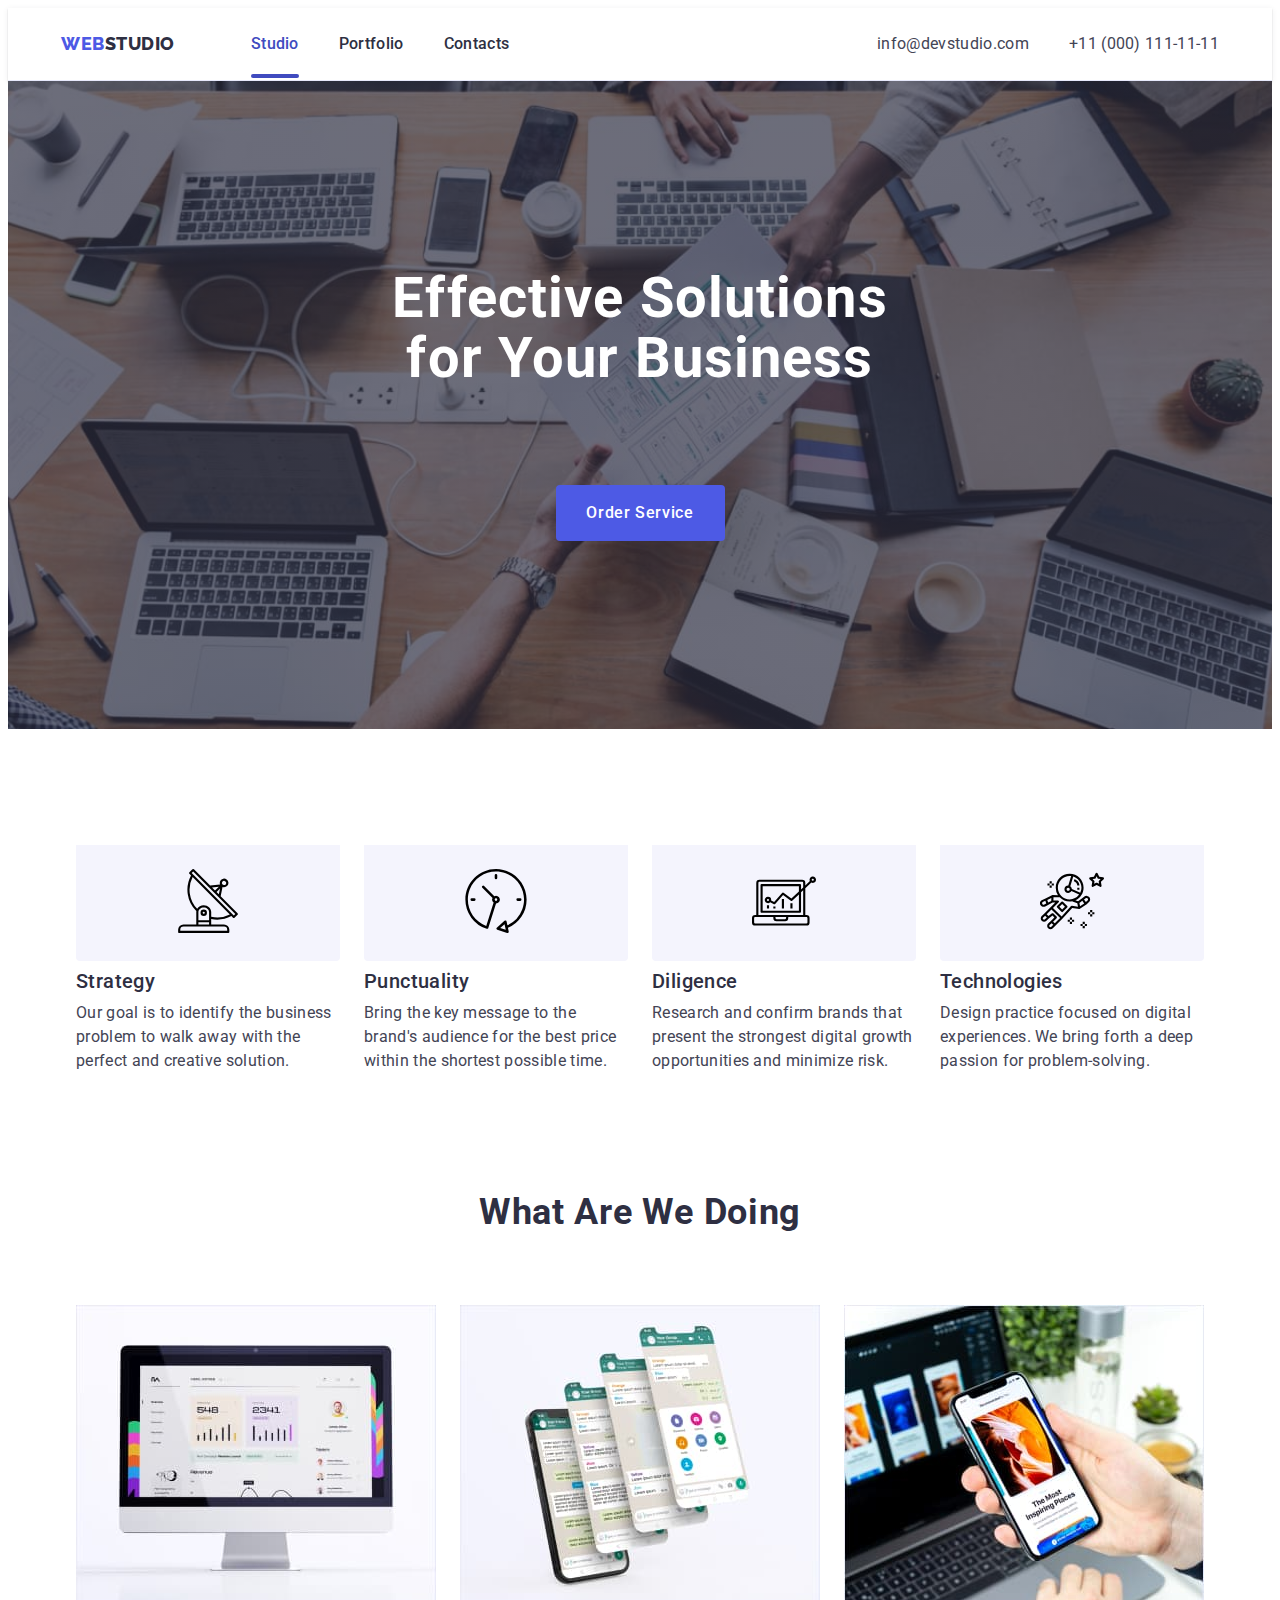
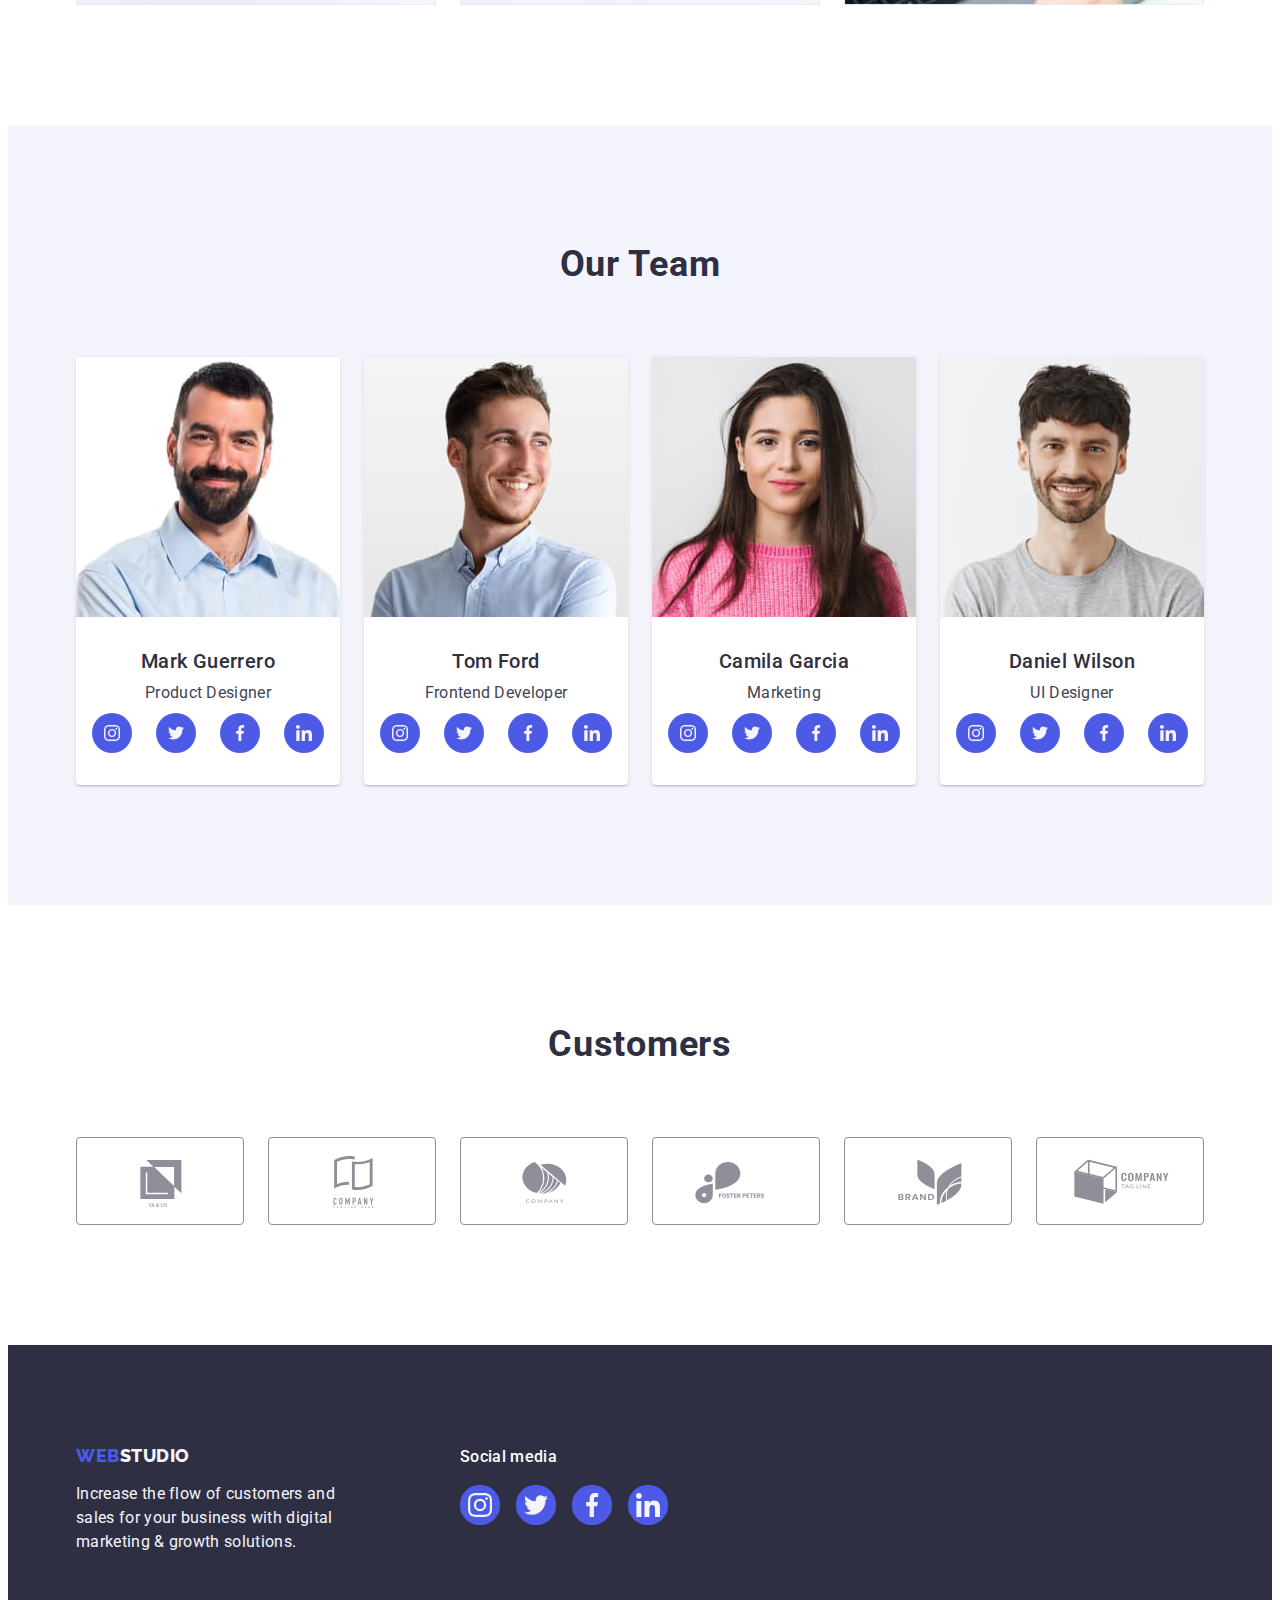
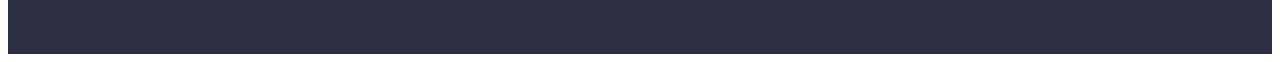
==== index.html @ 03717f33 "Initial commit" ====
<!DOCTYPE html>
<html lang="en">
  <head>
    <meta charset="UTF-8" />
    <meta http-equiv="X-UA-Compatible" content="IE=edge" />
    <meta name="viewport" content="width=device-width, initial-scale=1.0" />

    <link rel="preconnect" href="https://fonts.googleapis.com" />
    <link rel="preconnect" href="https://fonts.gstatic.com" crossorigin />
    <link
      href="https://fonts.googleapis.com/css2?family=Raleway:wght@800&family=Roboto:wght@400;500;700&display=swap"
      rel="stylesheet"
    />
    <title>Main Page</title>
    <link
      rel="stylesheet"
      href="https://cdnjs.cloudflare.com/ajax/libs/modern-normalize/2.0.0/modern-normalize.min.css"
      integrity="sha512-4xo8blKMVCiXpTaLzQSLSw3KFOVPWhm/TRtuPVc4WG6kUgjH6J03IBuG7JZPkcWMxJ5huwaBpOpnwYElP/m6wg=="
      crossorigin="anonymous"
      referrerpolicy="no-referrer"
    />
    <link rel="stylesheet" href="./css/styles.css" />
  </head>

  <body>
    <header class="header">
      <div class="container header-container">
        <nav class="header-navigation">
          <a href="#" class="header-logo"
            >Web <span class="span">Studio</span></a
          >

          <ul class="header-menu">
            <li>
              <a href="./index.html" class="header-list-title active">Studio</a>
            </li>
            <li>
              <a href="./portfolio.html" class="header-list-title">Portfolio</a>
            </li>
            <li>
              <a href="" class="header-list-title">Contacts</a>
            </li>
          </ul>
        </nav>
        <address class="address">
          <ul class="address-list">
            <li>
              <a href="mailto:info@devstudio.com" class="address-title"
                >info@devstudio.com</a
              >
            </li>
            <li>
              <a href="tel:+110001111111" class="address-title"
                >+11 (000) 111-11-11</a
              >
            </li>
          </ul>
        </address>
      </div>
    </header>
    <main>
      <section class="hero">
        <div class="container hero-container">
          <h1 class="hero-title">Effective Solutions for Your Business</h1>
          <button class="hero-btn" type="button" data-modal-open>
            Order Service
          </button>
        </div>
      </section>

      <section class="qualities">
        <div class="container">
          <h2 class="visually-hidden">features</h2>
          <ul class="qualities-list">
            <li class="qualities-item">
              <div class="qualities-frame">
                <svg class="qualities-icon" width="64" height="64">
                  <use href="./images/icons.svg#icon-antenna-1"></use>
                </svg>
              </div>
              <h3 class="qualities-subtitle">Strategy</h3>
              <p class="qualities-paragraph">
                Our goal is to identify the business problem to walk away with
                the perfect and creative solution.
              </p>
            </li>
            <li class="qualities-item">
              <div class="qualities-frame">
                <svg class="qualities-icon" width="64" height="64">
                  <use href="./images/icons.svg#icon-clock-1"></use>
                </svg>
              </div>
              <h3 class="qualities-subtitle">Punctuality</h3>
              <p class="qualities-paragraph">
                Bring the key message to the brand's audience for the best price
                within the shortest possible time.
              </p>
            </li>
            <li class="qualities-item">
              <div class="qualities-frame">
                <svg class="qualities-icon" width="64" height="64">
                  <use href="./images/icons.svg#icon-diagram-1"></use>
                </svg>
              </div>
              <h3 class="qualities-subtitle">Diligence</h3>
              <p class="qualities-paragraph">
                Research and confirm brands that present the strongest digital
                growth opportunities and minimize risk.
              </p>
            </li>
            <li class="qualities-item">
              <div class="qualities-frame">
                <svg class="qualities-icon" width="64" height="64">
                  <use href="./images/icons.svg#icon-astronaut-1"></use>
                </svg>
              </div>
              <h3 class="qualities-subtitle">Technologies</h3>
              <p class="qualities-paragraph">
                Design practice focused on digital experiences. We bring forth a
                deep passion for problem-solving.
              </p>
            </li>
          </ul>
        </div>
      </section>

      <section class="doing">
        <div class="container">
          <h2 class="doing-title">What are we doing</h2>
          <ul class="doing-list">
            <li class="doing-item">
              <img src="./images/img1.jpg" alt="PC" width="360" />
            </li>
            <li class="doing-item">
              <img src="./images/img2.jpg" alt="Phone" width="360" />
            </li>
            <li class="doing-item">
              <img src="./images/img3.jpg" alt="Phone And Laptop" width="360" />
            </li>
          </ul>
        </div>
      </section>

      <section class="team">
        <div class="container">
          <h2 class="team-title">Our Team</h2>
          <ul class="team-list">
            <li class="team-item">
              <img
                src="./images/photo1.jpg"
                alt="Mark Guerrero Photo"
                width="264"
              />
              <div class="team-cont">
                <h3 class="team-subtitle">Mark Guerrero</h3>
                <p class="team-list-text">Product Designer</p>

                <ul class="team-icon-list">
                  <li class="team-icon-item">
                    <a
                      href=""
                      class="team-icon-link"
                      aria-label="Instagram"
                      target="_blank"
                      rel="noopener noreferrer"
                    >
                      <svg class="team-icon-svg" width="16" height="16">
                        <use href="./images/icons.svg#icon-instagram-2"></use>
                      </svg>
                    </a>
                  </li>
                  <li class="team-icon-item">
                    <a
                      href=""
                      class="team-icon-link"
                      aria-label="Twitter"
                      target="_blank"
                      rel="noopener noreferrer"
                    >
                      <svg class="team-icon-svg" width="16" height="16">
                        <use href="./images/icons.svg#icon-twitter-1"></use>
                      </svg>
                    </a>
                  </li>
                  <li class="team-icon-item">
                    <a
                      href=""
                      class="team-icon-link"
                      aria-label="Facebook"
                      target="_blank"
                      rel="noopener noreferrer"
                    >
                      <svg class="team-icon-svg" width="16" height="16">
                        <use href="./images/icons.svg#icon-facebook-1"></use>
                      </svg>
                    </a>
                  </li>
                  <li class="team-icon-item">
                    <a
                      href=""
                      class="team-icon-link"
                      aria-label="Linkedin"
                      target="_blank"
                      rel="noopener noreferrer"
                    >
                      <svg class="team-icon-svg" width="16" height="16">
                        <use href="./images/icons.svg#icon-linkedin-1"></use>
                      </svg>
                    </a>
                  </li>
                </ul>
              </div>
            </li>

            <li class="team-item">
              <img src="./images/photo2.jpg" alt="Tom Ford Photo" width="264" />
              <div class="team-cont">
                <h3 class="team-subtitle">Tom Ford</h3>
                <p class="team-list-text">Frontend Developer</p>

                <ul class="team-icon-list">
                  <li class="team-icon-item">
                    <a
                      href=""
                      class="team-icon-link"
                      aria-label="Instagram"
                      target="_blank"
                      rel="noopener noreferrer"
                    >
                      <svg class="team-icon-svg" width="16" height="16">
                        <use href="./images/icons.svg#icon-instagram-2"></use>
                      </svg>
                    </a>
                  </li>
                  <li class="team-icon-item">
                    <a
                      href=""
                      class="team-icon-link"
                      aria-label="Twitter"
                      target="_blank"
                      rel="noopener noreferrer"
                    >
                      <svg class="team-icon-svg" width="16" height="16">
                        <use href="./images/icons.svg#icon-twitter-1"></use>
                      </svg>
                    </a>
                  </li>
                  <li class="team-icon-item">
                    <a
                      href=""
                      class="team-icon-link"
                      aria-label="Facebook"
                      target="_blank"
                      rel="noopener noreferrer"
                    >
                      <svg class="team-icon-svg" width="16" height="16">
                        <use href="./images/icons.svg#icon-facebook-1"></use>
                      </svg>
                    </a>
                  </li>
                  <li class="team-icon-item">
                    <a
                      href=""
                      class="team-icon-link"
                      aria-label="Linkedin"
                      target="_blank"
                      rel="noopener noreferrer"
                    >
                      <svg class="team-icon-svg" width="16" height="16">
                        <use href="./images/icons.svg#icon-linkedin-1"></use>
                      </svg>
                    </a>
                  </li>
                </ul>
              </div>
            </li>
            <li class="team-item">
              <img
                src="./images/photo3.jpg"
                alt="Camila Garcia Photo"
                width="264"
              />
              <div class="team-cont">
                <h3 class="team-subtitle">Camila Garcia</h3>
                <p class="team-list-text">Marketing</p>

                <ul class="team-icon-list">
                  <li class="team-icon-item">
                    <a
                      href=""
                      class="team-icon-link"
                      aria-label="Instagram"
                      target="_blank"
                      rel="noopener noreferrer"
                    >
                      <svg class="team-icon-svg" width="16" height="16">
                        <use href="./images/icons.svg#icon-instagram-2"></use>
                      </svg>
                    </a>
                  </li>
                  <li class="team-icon-item">
                    <a
                      href=""
                      class="team-icon-link"
                      aria-label="Twitter"
                      target="_blank"
                      rel="noopener noreferrer"
                    >
                      <svg class="team-icon-svg" width="16" height="16">
                        <use href="./images/icons.svg#icon-twitter-1"></use>
                      </svg>
                    </a>
                  </li>
                  <li class="team-icon-item">
                    <a
                      href=""
                      class="team-icon-link"
                      aria-label="Facebook"
                      target="_blank"
                      rel="noopener noreferrer"
                    >
                      <svg class="team-icon-svg" width="16" height="16">
                        <use href="./images/icons.svg#icon-facebook-1"></use>
                      </svg>
                    </a>
                  </li>
                  <li class="team-icon-item">
                    <a
                      href=""
                      class="team-icon-link"
                      aria-label="Linkedin"
                      target="_blank"
                      rel="noopener noreferrer"
                    >
                      <svg class="team-icon-svg" width="16" height="16">
                        <use href="./images/icons.svg#icon-linkedin-1"></use>
                      </svg>
                    </a>
                  </li>
                </ul>
              </div>
            </li>
            <li class="team-item">
              <img
                src="./images/photo4.jpg"
                alt="Daniel Wilson Photo"
                width="264"
              />
              <div class="team-cont">
                <h3 class="team-subtitle">Daniel Wilson</h3>
                <p class="team-list-text">UI Designer</p>
                <ul class="team-icon-list">
                  <li class="team-icon-item">
                    <a
                      href=""
                      class="team-icon-link"
                      aria-label="Instagram"
                      target="_blank"
                      rel="noopener noreferrer"
                    >
                      <svg class="team-icon-svg" width="16" height="16">
                        <use href="./images/icons.svg#icon-instagram-2"></use>
                      </svg>
                    </a>
                  </li>
                  <li class="team-icon-item">
                    <a
                      href=""
                      class="team-icon-link"
                      aria-label="Twitter"
                      target="_blank"
                      rel="noopener noreferrer"
                    >
                      <svg class="team-icon-svg" width="16" height="16">
                        <use href="./images/icons.svg#icon-twitter-1"></use>
                      </svg>
                    </a>
                  </li>
                  <li class="team-icon-item">
                    <a
                      href=""
                      class="team-icon-link"
                      aria-label="Facebook"
                      target="_blank"
                      rel="noopener noreferrer"
                    >
                      <svg class="team-icon-svg" width="16" height="16">
                        <use href="./images/icons.svg#icon-facebook-1"></use>
                      </svg>
                    </a>
                  </li>
                  <li class="team-icon-item">
                    <a
                      href=""
                      class="team-icon-link"
                      aria-label="Linkedin"
                      target="_blank"
                      rel="noopener noreferrer"
                    >
                      <svg class="team-icon-svg" width="16" height="16">
                        <use href="./images/icons.svg#icon-linkedin-1"></use>
                      </svg>
                    </a>
                  </li>
                </ul>
              </div>
            </li>
          </ul>
        </div>
      </section>

      <section class="customers">
        <div class="container">
          <h2 class="customers-title">Customers</h2>
          <ul class="customers-list">
            <li class="customers-item">
              <a href="" class="customer-item-link">
                <svg class="customers-svg" width="104" height="56">
                  <use href="./images/icons.svg#icon-Logo"></use>
                </svg>
              </a>
            </li>
            <li class="customers-item">
              <a href="" class="customer-item-link">
                <svg class="customers-svg" width="104" height="56">
                  <use href="./images/icons.svg#icon-Logo-1"></use>
                </svg>
              </a>
            </li>
            <li class="customers-item">
              <a href="" class="customer-item-link">
                <svg class="customers-svg" width="104" height="56">
                  <use href="./images/icons.svg#icon-Logo-2"></use>
                </svg>
              </a>
            </li>
            <li class="customers-item">
              <a href="" class="customer-item-link">
                <svg class="customers-svg" width="104" height="56">
                  <use href="./images/icons.svg#icon-Logo-3"></use>
                </svg>
              </a>
            </li>
            <li class="customers-item">
              <a href="" class="customer-item-link">
                <svg class="customers-svg" width="104" height="56">
                  <use href="./images/icons.svg#icon-Logo-4"></use>
                </svg>
              </a>
            </li>
            <li class="customers-item">
              <a href="" class="customer-item-link">
                <svg class="customers-svg" width="104" height="56">
                  <use href="./images/icons.svg#icon-Logo-5"></use>
                </svg>
              </a>
            </li>
          </ul>
        </div>
      </section>
    </main>
    <footer class="footer">
      <div class="container footer-cont">
        <div class="footer-logo">
          <a class="footer-logo-link" href="./index.html"
            >Web<span class="footer-logo-span">Studio</span></a
          >

          <p class="footer-text">
            Increase the flow of customers and sales for your business with
            digital marketing & growth solutions.
          </p>
        </div>

        <div class="social">
          <p class="social-title">Social media</p>
          <ul class="social-list">
            <li class="social-list-item">
              <a
                href=""
                class="social-item-link"
                target="_blank"
                rel="noopener noreferrer"
              >
                <svg class="social-svg" width="24" height="24">
                  <use href="./images/icons.svg#icon-instagram-2 "></use>
                </svg>
              </a>
            </li>
            <li class="social-list-item">
              <a
                href=""
                class="social-item-link"
                target="_blank"
                rel="noopener noreferrer"
              >
                <svg class="social-svg" width="24" height="24">
                  <use href="./images/icons.svg#icon-twitter-1"></use>
                </svg>
              </a>
            </li>
            <li class="social-list-item">
              <a
                href=""
                class="social-item-link"
                target="_blank"
                rel="noopener noreferrer"
              >
                <svg class="social-svg" width="24" height="24">
                  <use href="./images/icons.svg#icon-facebook-1"></use>
                </svg>
              </a>
            </li>
            <li class="social-list-item">
              <a
                href=""
                class="social-item-link"
                target="_blank"
                rel="noopener noreferrer"
              >
                <svg class="social-svg" width="24" height="24">
                  <use href="./images/icons.svg#icon-linkedin-1"></use>
                </svg>
              </a>
            </li>
          </ul>
        </div>
      </div>
    </footer>
    <div class="backdrop is-hidden" data-modal>
      <div class="modal">
        <button class="modal-btn-close" type="button" data-modal-close>
          <svg class="close-icon" width="8" height="8">
            <use href="./images/icons.svg#icon-close-modal"></use>
          </svg>
        </button>
      </div>
    </div>
    <script src="./js/modal.js"></script>
  </body>
</html>
---- css/styles.css ----
*,
*::before,
*::after {
  box-sizing: border-box;
}

body {
  font-family: "Roboto", sans-serif;
  color: #434455;
  background-color: var(--bg-color);
}

p,
h1,
h2,
h3,
h4,
h5,
h6 {
  margin-top: 0;
  margin-bottom: 0;
}
a {
  text-decoration: none;
}
ul {
  list-style: none;
  margin: 0;
  padding: 0;
}
img {
  display: block;
}
:root {
  --underline-color: #404bbf;
  --bg-color: #ffffff;
  --color-text-title: #2e2f42;
  --color-text-paragraph: #434455;
  --color-logo: #4d5ae5;
  --color-footer-text: #f4f4fd;
  --border-btn: #e7e9fc;
  --animation1: 250ms cubic-bezier(0.4, 0, 0.2, 1);
  --customers-color: #8e8f99;
}
.container {
  width: 100%;
  max-width: 1158px;
  padding: 0 15px;
  margin: 0 auto;
}
/**-----------------HEADER----------------*/

.header {
  padding-top: 24px;
  padding-bottom: 24px;
  border-bottom: 1px solid #e7e9fc;
  box-shadow: 0px 2px 1px rgba(46, 47, 66, 0.08),
    0px 1px 1px rgba(46, 47, 66, 0.16), 0px 1px 6px rgba(46, 47, 66, 0.08);
}
.header-container {
  box-sizing: content-box;
  display: flex;
  align-items: center;
}
.header-navigation {
  display: flex;
  align-items: center;
}
.header-menu {
  display: flex;
  gap: 40px;
  margin-left: 76px;
}
.header-logo {
  display: flex;
  font-family: "Raleway", sans-serif;
  font-weight: 800;
  font-size: 18px;
  line-height: 1.17;
  letter-spacing: 0.03em;
  text-transform: uppercase;
  color: var(--color-logo);
}

.span {
  color: var(--color-text-title);
}

.header-list-title {
  position: relative;
  font-weight: 500;
  line-height: 1.5;
  letter-spacing: 0.02em;
  color: var(--color-text-title);
  padding: 24px 0;
  transition: color var(--animation1);
}
.header-list-title:is(:hover, :focus) {
  color: var(--underline-color);
}
.active {
  color: var(--underline-color);
}

.header-list-title.active::after {
  content: "";
  width: 100%;
  height: 4px;
  color: var(--underline-color);
  background-color: var(--underline-color);
  position: absolute;
  left: 0;
  bottom: -1px;
  border-radius: 2px;
}

.address {
  display: flex;
  flex-grow: 1;
  font-style: normal;
}
.address-list {
  display: flex;
  align-items: center;
  gap: 40px;
  margin-left: auto;
}

.address-title {
  display: flex;
  align-items: center;
  font-size: 16px;
  line-height: 1.5;
  letter-spacing: 0.02em;
  color: var(--color-text-paragraph);
  transition: color var(--animation1);
}
.address-title:is(:hover, :focus) {
  color: var(--underline-color);
}
/**-----------------HERO----------------*/
.hero {
  padding: 188px 0;
  margin: 0 auto;
  max-width: 1440px;

  background-image: linear-gradient(
      to bottom,
      rgba(46, 47, 66, 0.7),
      rgba(46, 47, 66, 0.7)
    ),
    url(../images/people-office.jpg);
  background-repeat: no-repeat;
  background-position: center;
  background-size: cover;
}

.hero-container {
  display: flex;
  gap: 48px;
  flex-direction: column;
  align-items: center;
}
.hero-title {
  max-width: 496px;
  margin: 0 auto;
  height: 120px;
  margin-bottom: 48px;
  font-size: 56px;
  line-height: 1.07;
  text-align: center;
  letter-spacing: 0.02em;
  color: #ffffff;
}
.hero-btn {
  display: block;
  min-width: 169px;
  margin: 0 auto;
  height: 56px;
  border-radius: 4px;
  border: none;
  background-color: var(--color-logo);
  font-family: "Roboto", sans-serif;
  font-weight: 500;
  font-size: 16px;
  line-height: 1.5;
  letter-spacing: 0.04em;
  color: #ffffff;
  cursor: pointer;
  transition: background-color var(--animation1);
}
.hero-btn:is(:hover, :focus) {
  background-color: var(--underline-color);
}
/**-----------------SECTION QUALITIES----------------*/
.qualities {
  padding-top: 120px;
  padding-bottom: 120px;
}
.visually-hidden {
  position: absolute;
  width: 1px;
  height: 1px;
  margin: -1px;
  border: 0;
  padding: 0;
  white-space: nowrap;
  clip-path: inset(100%);
  clip: rect(0 0 0 0);
  overflow: hidden;
}

.qualities-list {
  display: flex;
  gap: 24px;
}
.qualities-item {
  width: calc((100 - 72px) / 4);
}

.qualities-frame {
  display: flex;
  align-items: center;
  justify-content: center;
  height: 112px;
  background-color: #f4f4fd;
  border-radius: 4px;
  margin-bottom: 8px;
}

.qualities-icon {
  width: 264px;
  height: 112px;
  padding: 24px 100px;
  margin-bottom: 8px;
  background-color: #f4f4fd;
}

.qualities-subtitle {
  margin-bottom: 8px;
  font-weight: 500;
  font-size: 20px;
  line-height: 1.2;
  letter-spacing: 0.02em;
  color: var(--color-text-title);
}
.qualities-paragraph {
  font-size: 16px;
  line-height: 1.5;
  letter-spacing: 0.02em;
  min-width: 264px;
  color: var(--color-text-paragraph);
}
/**-----------SECTION DOING----------------*/

.doing {
  padding-bottom: 120px;
}
.doing-list {
  list-style-type: none;
  display: flex;

  gap: 24px;
}
.doing-item {
  width: calc((100% - 48px) / 3);
}

.doing-title {
  min-width: 323px;
  margin: 0 auto;
  margin-bottom: 72px;
  font-size: 36px;
  line-height: 1.11;
  text-align: center;
  letter-spacing: 0.02em;
  text-transform: capitalize;
  color: var(--color-text-title);
}
/**-----------------SECTION TEAM----------------*/
.team {
  background-color: #f4f4fd;
  padding: 120px 0 120px;
}
.team-list {
  display: flex;
  margin-top: 72px;
  gap: 24px;
}
.team-title {
  margin-bottom: 72px;
  font-size: 36px;
  line-height: 1.11;
  text-align: center;
  letter-spacing: 0.02em;
  text-transform: capitalize;
  color: var(--color-text-title);
}
.team-item {
  width: calc((100% - 72) / 4);
  background-color: #ffffff;
  box-shadow: 0px 1px 6px rgba(46, 47, 66, 0.08),
    0px 1px 1px rgba(46, 47, 66, 0.16), 0px 2px 1px rgba(46, 47, 66, 0.08);
  border-radius: 0px 0px 4px 4px;
}
.team-cont {
  padding: 32px 0;
}
.team-subtitle {
  text-align: center;
  margin-bottom: 8px;
  font-weight: 500;
  font-size: 20px;
  line-height: 1.2;
  letter-spacing: 0.02em;
  color: var(--color-text-title);
}
.team-list-text {
  text-align: center;
  line-height: 1.5;
  letter-spacing: 0.02em;
  color: var(--color-text-paragraph);
  font-size: 16px;
  margin-bottom: 8px;
}
.team-icon-list {
  display: flex;
  gap: 24px;
  align-items: center;
  justify-content: center;
}
.team-icon-item {
  border-radius: 50%;
  width: 40px;
  height: 40px;
  transition: background-color var(--animation1);
}
.team-icon-item:is(:hover, :focus) {
  background-color: var(--color-logo);
}
.team-icon-link {
  display: flex;
  align-items: center;
  justify-content: center;
  height: 100%;
  width: 100%;
  background-color: var(--color-logo);
  border-radius: 50%;
  transition: background-color var(--animation1);
}
.team-icon-link:is(:hover, :focus) {
  background-color: var(--underline-color);
}
.team-icon-svg {
  fill: var(--color-footer-text);
}

/**---------------CUSTOMERS----------------*/
.customers {
  padding: 120px 0;
}

.customers-title {
  font-weight: 700;
  font-size: 36px;
  line-height: 1.11;
  text-align: center;
  letter-spacing: 0.02em;
  margin-bottom: 72px;
  color: var(--color-text-title);
}
.customers-list {
  display: flex;
  gap: 24px;
  align-items: center;
  justify-content: center;
}
.customers-item {
  width: calc((100% - 120px) / 6);
  height: 88px;
}
.customer-item-link {
  display: flex;
  align-items: center;
  justify-content: center;
  width: 100%;
  height: 100%;
  color: var(--customers-color);
  border: 1px solid var(--customers-color);
  border-radius: 4px;
  transition: border-color var(--animation1), color var(--animation1);
}
.customer-item-link:hover {
  border-color: var(--underline-color);
  color: var(--underline-color);
}

.customer-item-link:focus {
  border-color: var(--underline-color);
  color: var(--underline-color);
}

.customers-svg {
  fill: currentColor;
}

/**-----------------FOOTER----------------*/
.footer {
  max-width: 100%;
  padding: 100px 0;
  background-color: var(--color-text-title);
}
.footer-cont {
  display: flex;
  align-items: baseline;
}
.footer-logo {
  margin-right: 120px;
}
.footer-logo-link {
  display: inline-block;
  font-family: "Raleway", sans-serif;
  font-weight: 800;
  font-size: 18px;
  line-height: 1.17;
  letter-spacing: 0.03em;
  text-transform: uppercase;
  color: var(--color-logo);
  margin-bottom: 16px;
}
.footer-logo-span {
  color: #f4f4fd;
}
.footer-text {
  line-height: 1.5;
  color: var(--color-footer-text);
  letter-spacing: 0.02em;
  max-width: 264px;
}

.social-title {
  font-weight: 500;
  line-height: 1.5;
  letter-spacing: 0.02em;
  color: var(--bg-color);
  margin-bottom: 16px;
}

.social-list {
  display: flex;
  gap: 16px;
}
.social-list-item {
  background-color: var(--color-logo);
  border-radius: 50%;
  width: 40px;
  height: 40px;
  transition: background-color var(--animation1);
}
.social-item-link {
  display: flex;
  align-items: center;
  justify-content: center;
  background-color: var(--color-logo);
  border-radius: 50%;
  height: 100%;
  width: 100%;
  transition: background-color var(--animation1);
}
.social-item-link:hover {
  background-color: #31d0aa;
}

.social-item-link:focus {
  background-color: #31d0aa;
}
.social-svg {
  fill: #f4f4fd;
}

/**-----------------PORTFOLIO-MAIN----------------*/
.portfolio {
  padding-top: 96px;
  padding-bottom: 120px;
}
.btn-list {
  justify-content: center;

  display: flex;
  max-width: 100%;

  gap: 24px;

  box-sizing: content-box;
  margin-bottom: 72px;
}
.btn-item {
}
.portfolio-btn {
  padding: 12px 24px;
  font-family: "Roboto", sans-serif;
  font-weight: 500;
  font-size: 16px;
  line-height: 1.5;
  letter-spacing: 0.04em;
  color: var(--color-logo);
  background-color: var(--color-footer-text);
  cursor: pointer;
  border: 1px solid var(--border-btn);
  border-radius: 4px;
  transition-property: color var(--animation1),
    background-color var(--animation1), border-color var(--animation1),
    box-shadow var(--animation1);
}

.portfolio-btn:is(:hover, :focus) {
  color: #ffffff;
  background-color: var(--underline-color);
  border: 1px solid transparent;
  box-shadow: 0px 3px 1px rgba(0, 0, 0, 0.1), 0px 2px 1px rgba(0, 0, 0, 0.08),
    0px 2px 2px rgba(0, 0, 0, 0.12);
}

.portfolio-list {
  display: flex;
  flex-wrap: wrap;
  column-gap: 24px;
  row-gap: 48px;
}
.portfolio-list-item {
  width: calc((100% - 48px) / 3);
}
.portfolio-list-image {
  position: relative;
  overflow: hidden;
}
.portfolio-list-link {
  display: block;
  width: 100%;
  height: 100%;
  transition: box-shadow var(--animation1);
}
.portfolio-list-link:hover {
  box-shadow: 0px 1px 6px rgba(46, 47, 66, 0.08),
    0px 1px 1px rgba(46, 47, 66, 0.16), 0px 2px 1px rgba(46, 47, 66, 0.08);
}

.portfolio-list-link:focus {
  box-shadow: 0px 1px 6px rgba(46, 47, 66, 0.08),
    0px 1px 1px rgba(46, 47, 66, 0.16), 0px 2px 1px rgba(46, 47, 66, 0.08);
}
.portfolio-list-link:hover .portfolio-list-anim,
.portfolio-list-link:focus .portfolio-list-anim {
  transform: translateY(0);
}
.portfolio-list-anim {
  font-size: 16px;
  line-height: 1.5;
  letter-spacing: 0.02em;
  color: var(--color-footer-text);
  padding: 40px 32px;
  position: absolute;
  top: 0;
  left: 0;
  width: 100%;
  height: 100%;
  background-color: var(--color-logo);
  transform: translateY(100%);
  transition: transform var(--animation1);
}

.prtf-list-class {
  padding: 32px 16px;
  border: 1px solid #e7e9fc;
  border-top: none;
}
.portfolio-list-subtitle {
  margin-bottom: 8px;
  font-weight: 500;
  font-size: 20px;
  line-height: 1.2;
  letter-spacing: 0.02em;
  color: var(--color-text-title);
}
.portfolio-list-text {
  font-size: 16px;
  line-height: 1.5;
  letter-spacing: 0.02em;
  color: var(--color-text-paragraph);
}

/**--------------MODAL----------------*/
.backdrop {
  position: fixed;
  top: 0;
  width: 100vw;
  height: 100vh;
  z-index: 2;
  background-color: rgba(46, 47, 66, 0.4);
  transition: opacity var(--animation1), visibility var(--animation1);
}

.modal {
  position: absolute;
  top: 50%;
  left: 50%;
  transform: translate(-50%, -50%) scaleX(1);
  transition: transform var(--animation1);
  width: 408px;
  min-height: 584px;
  background-color: #fcfcfc;
  box-shadow: 0px 1px 1px rgba(0, 0, 0, 0.14), 0px 1px 3px rgba(0, 0, 0, 0.12),
    0px 2px 1px rgba(0, 0, 0, 0.2);
  border-radius: 4px;
}

.backdrop.is-hidden .modal {
  transform: translate(-50%, -50%) scaleX(0);
}

.modal-btn-close {
  position: absolute;
  top: 24px;
  right: 24px;
  display: flex;
  align-items: center;
  justify-content: center;
  cursor: pointer;
  width: 24px;
  height: 24px;
  padding: 0;
  border-radius: 50%;
  background-color: #e7e9fc;
  border: 1px solid rgba(0, 0, 0, 0.1);
  transition: background-color var(--animation1), border var(--animation1);
}

.close-icon {
  fill: #2e2f42;
  transition: fill var(--animation1);
}

.modal-btn-close:hover,
.modal-btn-close:focus {
  background-color: var(--underline-color);
  border: none;
}

.modal-btn-close:hover .close-icon,
.modal-btn-close:focus .close-icon {
  fill: #ffffff;
}

.is-hidden {
  visibility: hidden;
  opacity: 0;
  pointer-events: none;
}
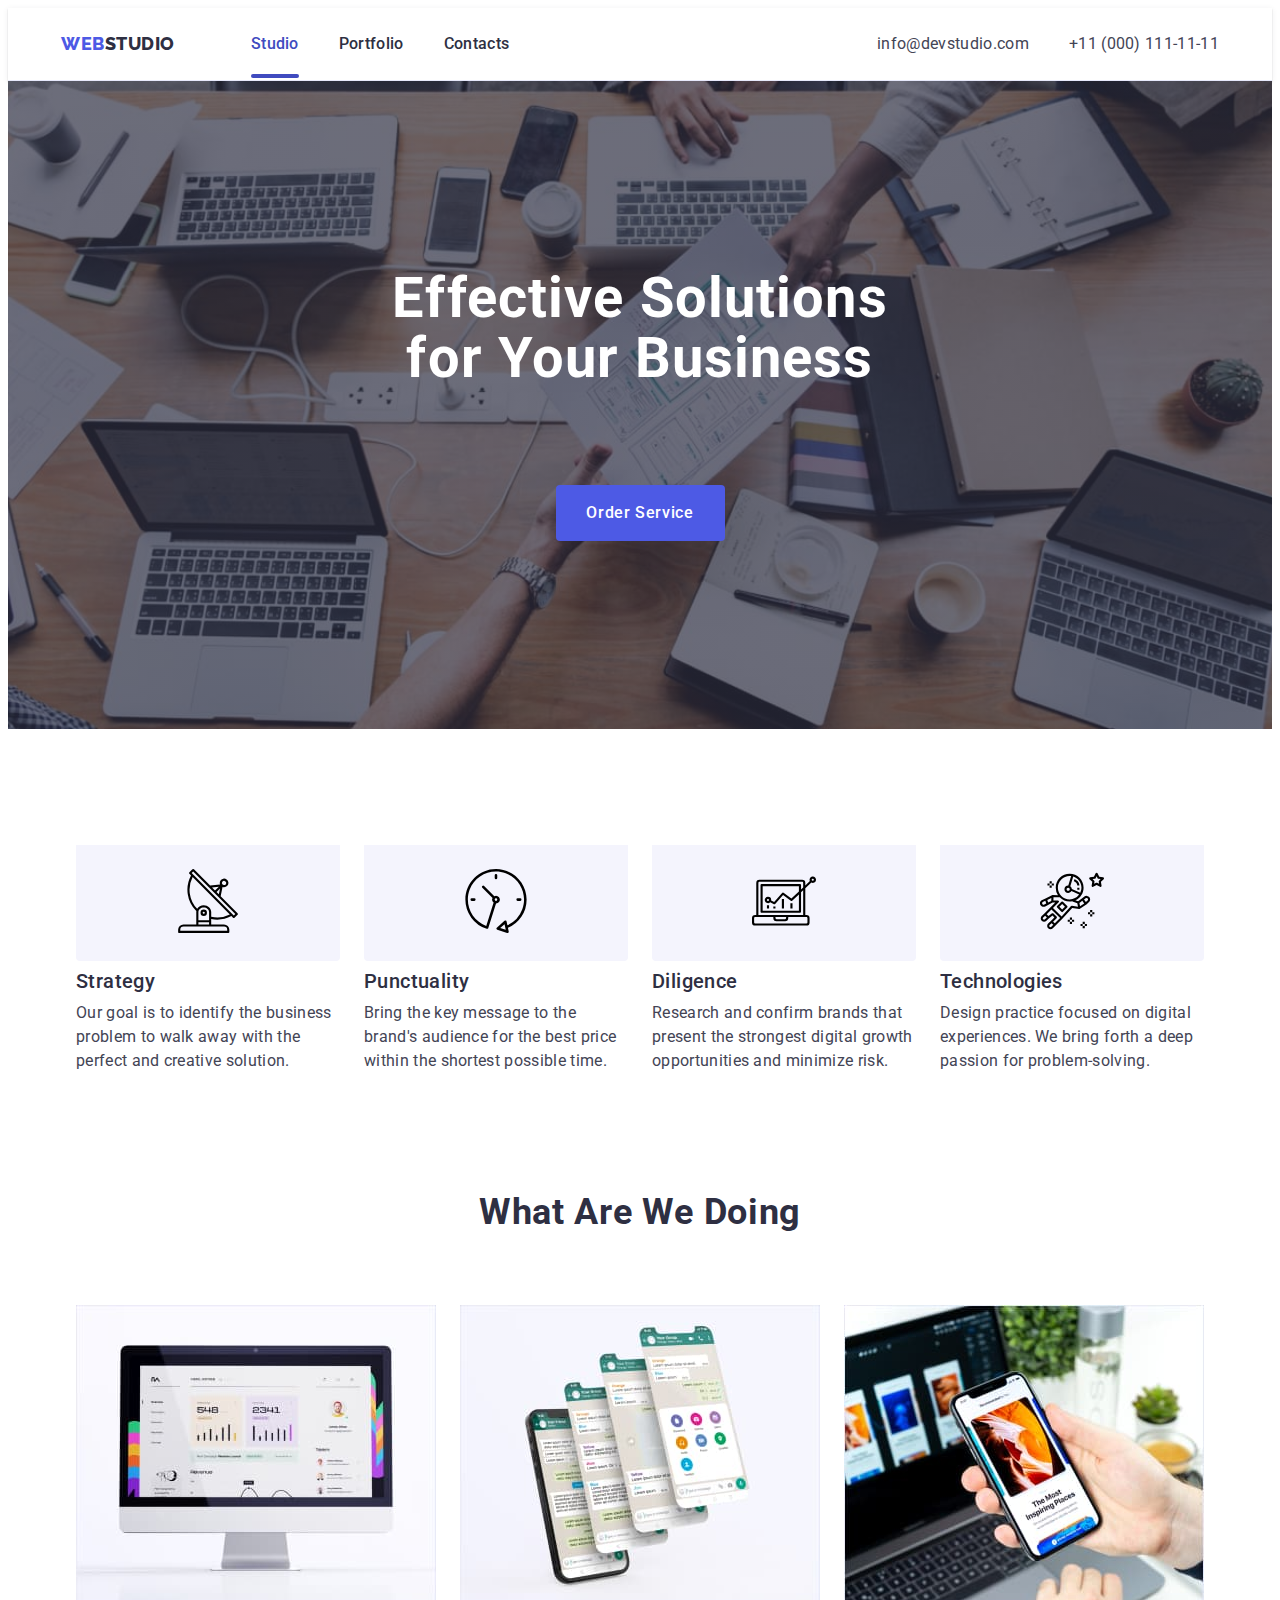
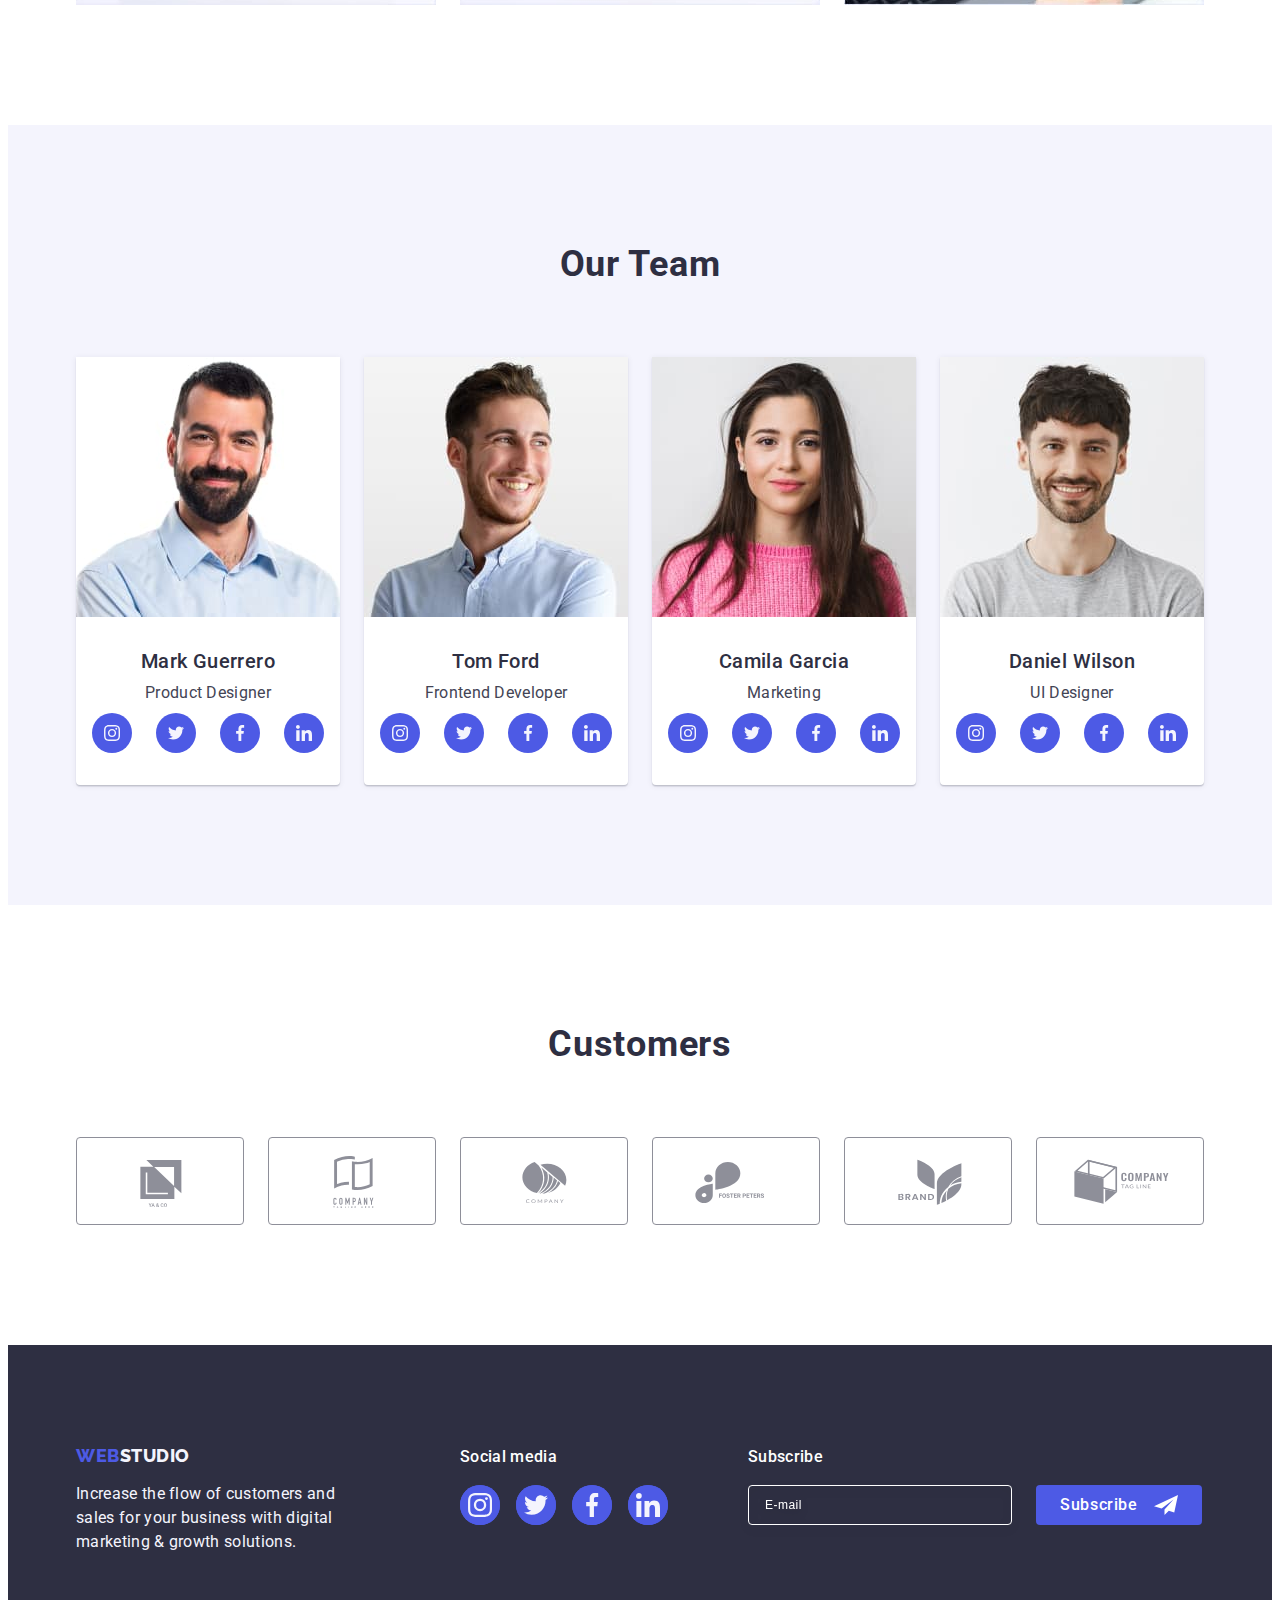
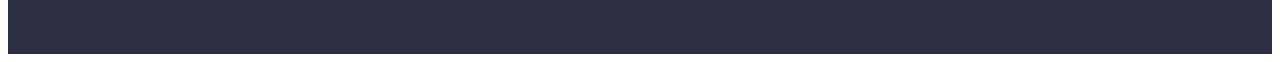
==== commit 21fd2f5c: "4" ====
--- a/index.html
+++ b/index.html
@@ -525,8 +525,30 @@
             </li>
           </ul>
         </div>
+
+        <div class="sub-container">
+          <p class="sub-text">Subscribe</p>
+          <form class="sub-form" name="subscribe" autocomplete="off" novalidate>
+            <label class="sub-label" for="subscribe-email">
+              <input
+                class="sub-input"
+                name="subscribe-input"
+                id="subscribe-email"
+                type="email"
+                placeholder="E-mail"
+              />
+            </label>
+            <button class="sub-btn" type="submit">
+              Subscribe
+              <svg class="sub-icon" width="24" height="24">
+                <use href="./images/icons.svg#icon-subscribe"></use>
+              </svg>
+            </button>
+          </form>
+        </div>
       </div>
     </footer>
+    <!--!==================== MODAL ====================-->
     <div class="backdrop is-hidden" data-modal>
       <div class="modal">
         <button class="modal-btn-close" type="button" data-modal-close>
@@ -534,6 +556,82 @@
             <use href="./images/icons.svg#icon-close-modal"></use>
           </svg>
         </button>
+        <p class="modal-title">Leave your contacts and we will call you back</p>
+        <form class="modal-form">
+          <div class="modal-field">
+            <label for="user-name" class="modal-label">Name</label>
+
+            <div class="input-wrap">
+              <input
+                name="user-name"
+                type="text"
+                class="modal-input"
+                id="user-name"
+                placeholder=""
+              />
+              <svg class="modal-svg" width="18" height="24">
+                <use href="./images/icons.svg#icon-modal-person"></use>
+              </svg>
+            </div>
+          </div>
+          <div class="modal-field">
+            <label for="user-phone" class="modal-label">Phone</label>
+            <div class="input-wrap">
+              <input
+                name="user-tel"
+                type="tel"
+                class="modal-input"
+                id="user-phone"
+                placeholder=""
+              />
+              <svg class="modal-svg" width="18" height="24">
+                <use href="./images/icons.svg#icon-modal-phone"></use>
+              </svg>
+            </div>
+          </div>
+          <div class="modal-field">
+            <label for="user-mail" class="modal-label">Email</label>
+            <div class="input-wrap">
+              <input
+                type="email"
+                class="modal-input"
+                id="user-mail"
+                placeholder=""
+              />
+              <svg class="modal-svg" width="18" height="24">
+                <use href="./images/icons.svg#icon-modal-mail"></use>
+              </svg>
+            </div>
+          </div>
+
+          <div class="modal-field modal-comment">
+            <label class="modal-label" for="user-comment">Comment</label>
+            <textarea
+              class="modal-textarea"
+              name="user-comment"
+              id="user-comment"
+              placeholder="Text input"
+            ></textarea>
+          </div>
+          <div class="modal-field modal-comment-check">
+            <input
+              type="checkbox"
+              name="user-privacy"
+              id="user-privacy"
+              class="input-check visually-hidden"
+              value="true"
+            />
+            <label class="check-label" for="user-privacy"
+              ><span class="check-text"
+                ><svg class="check-icon" width="10" height="8">
+                  <use href="./images/icons.svg#icon-modal-vector"></use></svg
+              ></span>
+              I accept the terms and conditions of the
+              <a class="user-privacy" href="">Privacy Policy</a>
+            </label>
+          </div>
+          <button class="submit-btn" type="submit">Send</button>
+        </form>
       </div>
     </div>
     <script src="./js/modal.js"></script>
--- a/css/styles.css
+++ b/css/styles.css
@@ -478,6 +478,78 @@
   fill: #f4f4fd;
 }
 
+/**-----------------FOOTER-SUBSCRIBE----------------*/
+.sub-container {
+  display: flex;
+  flex-direction: column;
+  justify-content: center;
+  margin-left: 80px;
+}
+
+.sub-text {
+  margin-bottom: 16px;
+  font-weight: 500;
+  line-height: 1.5;
+  letter-spacing: 0.02em;
+  color: var(--bg-color);
+}
+
+.sub-form {
+  display: flex;
+  gap: 24px;
+}
+
+.sub-input {
+  width: 264px;
+  height: 40px;
+  border: 1px solid var(--bg-color);
+  background-color: transparent;
+  font-size: 12px;
+  line-height: 1.5;
+  letter-spacing: 0.04em;
+  padding-left: 16px;
+  filter: drop-shadow(0px 4px 4px rgba(0, 0, 0, 0.15));
+  border-radius: 4px;
+  color: var(--bg-color);
+}
+
+.sub-input::placeholder {
+  font-size: 12px;
+  line-height: 1.5;
+  align-items: center;
+  letter-spacing: 0.04em;
+  color: var(--bg-color);
+}
+
+.sub-btn {
+  cursor: pointer;
+  display: flex;
+  align-items: center;
+  justify-content: center;
+  align-self: flex-end;
+  min-width: 165px;
+  height: 40px;
+  padding: 8px 24px;
+  background-color: var(--color-logo);
+  font-family: inherit;
+  font-weight: 500;
+  border: none;
+  border-radius: 4px;
+  font-size: 16px;
+  line-height: 1.5;
+  letter-spacing: 0.04em;
+  color: var(--bg-color);
+  transition: background-color var(--animation1);
+}
+
+.subscribe-btn:hover {
+  background-color: var(--underline-color);
+}
+
+.sub-icon {
+  margin-left: 16px;
+  fill: var(--bg-color);
+}
 /**-----------------PORTFOLIO-MAIN----------------*/
 .portfolio {
   padding-top: 96px;
@@ -612,6 +684,8 @@
   box-shadow: 0px 1px 1px rgba(0, 0, 0, 0.14), 0px 1px 3px rgba(0, 0, 0, 0.12),
     0px 2px 1px rgba(0, 0, 0, 0.2);
   border-radius: 4px;
+  padding: 24px;
+  padding-top: 72px;
 }
 
 .backdrop.is-hidden .modal {
@@ -656,3 +730,167 @@
   opacity: 0;
   pointer-events: none;
 }
+
+.modal-title {
+  font-weight: 500;
+  font-size: 16px;
+  line-height: 1.5;
+  text-align: center;
+  letter-spacing: 0.02em;
+  color: #2e2f42;
+  margin-bottom: 16px;
+}
+.modal-form {
+}
+.modal-field {
+  margin-bottom: 8px;
+}
+.modal-label {
+  font-size: 12px;
+  line-height: 1.17;
+  letter-spacing: 0.04em;
+  color: #8e8f99;
+  display: block;
+  margin-bottom: 4px;
+}
+.input-wrap {
+  position: relative;
+}
+.modal-input {
+  width: 100%;
+  height: 40px;
+  font-family: "Roboto";
+  font-style: normal;
+  font-weight: 400;
+  font-size: 12px;
+  line-height: 1.14;
+  letter-spacing: 0.04em;
+  outline: transparent;
+  background-color: transparent;
+  transition: border-color var(--animation1);
+  border: 1px solid rgba(46, 47, 66, 0.4);
+  border-radius: 4px;
+  padding-left: 38px;
+}
+.modal-input:focus {
+  border: 1px solid var(--color-logo);
+  border-radius: 4px;
+  border-color: var(--color-logo);
+}
+
+.modal-input:focus + .modal-svg {
+  fill: var(--color-logo);
+}
+.modal-input:focus + .modal-svg {
+  fill: var(--color-logo);
+}
+.modal-svg {
+  position: absolute;
+  left: 16px;
+  top: 50%;
+  transform: translateY(-50%);
+  transition: fill var(--animation1);
+}
+.modal-input::placeholder,
+.modal-textarea::placeholder {
+  font-size: 12px;
+  line-height: 14px;
+  letter-spacing: 0.04em;
+}
+.modal-comment {
+  margin-bottom: 16px;
+}
+.modal-textarea {
+  padding: 8px 16px;
+  width: 100%;
+  height: 120px;
+  color: rgba(46, 47, 66, 0.4);
+  border: 1px solid rgba(46, 47, 66, 0.4);
+  border-radius: 4px;
+  font-family: "Roboto";
+  font-style: normal;
+  font-weight: 400;
+  font-size: 12px;
+  background-color: transparent;
+  letter-spacing: 0.04em;
+  outline: transparent;
+  transition: border-color var(--animation1);
+  resize: none;
+  line-height: 1.17;
+}
+.modal-textarea:focus {
+  border: 1px solid var(--color-logo);
+  border-radius: 4px;
+  border-color: var(--color-logo);
+}
+.modal-comment-check {
+  margin-bottom: 24px;
+}
+
+.input-check {
+}
+.input-check:checked + .check-label .check-text {
+  background-color: var(--underline-color);
+  border: none;
+  fill: var(--color-footer-text);
+}
+.visually-hidden {
+}
+.check-label {
+  font-size: 12px;
+  line-height: 1.17;
+  letter-spacing: 0.04em;
+  color: var(--customers-color);
+}
+.check-label .user-privacy {
+  line-height: 1.33;
+  text-decoration-line: underline;
+  color: var(--color-logo);
+}
+.check-text {
+  display: inline-flex;
+  align-items: center;
+  justify-content: center;
+  fill: transparent;
+  width: 16px;
+  height: 16px;
+  margin-right: 8px;
+  border: 1px solid rgba(46, 47, 66, 0.4);
+  border-radius: 2px;
+  transition: background-color var(--animation1), border var(--animation1),
+    fill var(--animation1);
+}
+.check-text a {
+  color: var(--color-logo);
+  text-decoration: underline;
+}
+
+.check-text span {
+  width: 16px;
+  height: 16px;
+  border: 1px solid var(--underline-color);
+  border-radius: 2px;
+}
+.submit-btn {
+  display: block;
+  margin-left: auto;
+  margin-right: auto;
+  min-width: 169px;
+  height: 56px;
+  font-family: "Roboto", sans-serif;
+  background-color: var(--color-logo);
+  border: none;
+  font-size: 16px;
+  font-weight: 500;
+  line-height: 1.5;
+  letter-spacing: 0.04em;
+  color: var(--bg-color);
+  cursor: pointer;
+  border-radius: 4px;
+  transition: background-color var(--animation1);
+}
+
+.submit-btn:hover,
+.submit-btn:focus {
+  background-color: var(--underline-color);
+}
